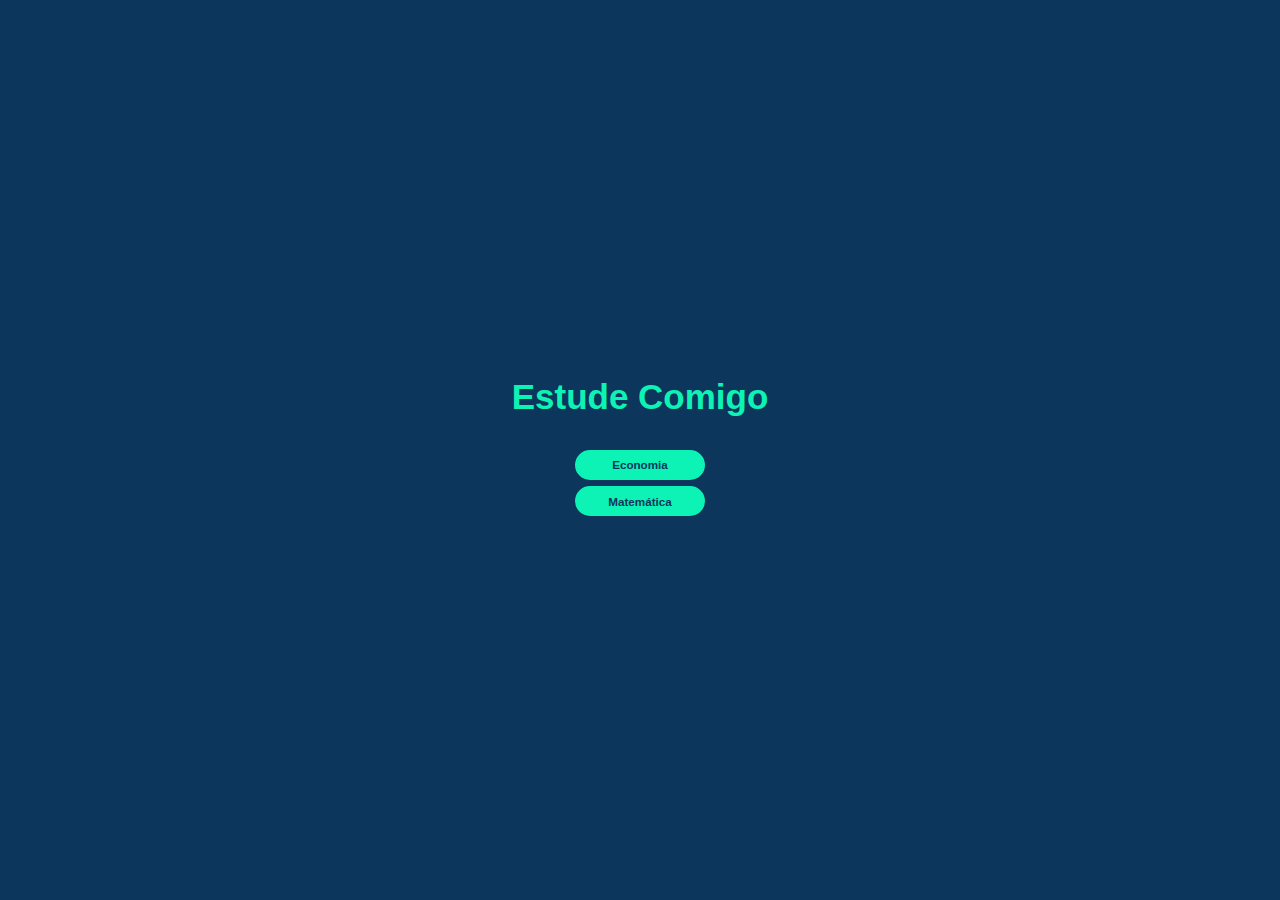
==== index.html @ 4898ab63 "feat: :rocket: add main modeal" ====
<!DOCTYPE html>
<html lang="en">
  <head>
    <meta charset="UTF-8" />
    <meta name="viewport" content="width=device-width, initial-scale=1.0" />
    <meta http-equiv="X-UA-Compatible" content="ie=edge" />
    <title>Estude Comigo</title>
    <link rel="stylesheet" href="./project/app.css" />
  </head>
  <body>
    <div class="container">
      <div id="home" class="flex-center flex-column">
        <h1>Estude Comigo</h1>
        <a class="btn" href="./project/economia.html">Economia</a>
        <a class="btn" href="./project/matematica.html">Matemática</a>
      </div>
    </div>
  </body>
</html>
---- project/app.css ----
:root {
  background-color: #0c365c;
  font-size: 40.5%;
}

* {
  box-sizing: border-box;
  font-family: Arial, Helvetica, sans-serif;
  margin: 0;
  padding: 0;
  color: #0c365c;
}

h1,
h2,
h3,
h4 {
  margin-bottom: 1rem;
}

h1 {
  text-align: center;
  font-size: 5.4rem;
  color: #0df2b5;
  margin-bottom: 5rem;
}

h1 > span {
  font-size: 2.4rem;
  font-weight: 500;
}

h2 {
  color: whitesmoke;
  font-size: 3.6rem;
  margin-bottom: 4rem;
  font-weight: 700;
}

h3 {
  font-size: 2.8rem;
  font-weight: 500;
}

/* UTILITIES */

.container {
  width: 100vw;
  height: 100vh;
  display: flex;
  justify-content: center;
  align-items: center;
  max-width: 80rem;
  margin: 0 auto;
  padding: 2rem;
}

.container > * {
  width: 100%;
}

.flex-column {
  display: flex;
  flex-direction: column;
}

.flex-center {
  justify-content: center;
  align-items: center;
}

.justify-center {
  justify-content: center;
}

.text-center {
  text-align: center;
}

.hidden {
  display: none;
}

/* BUTTONS */
.btn {
  border-style: solid;
  border-width: 2px;
  border-color: #0df2b5;
  border-radius: 80px;
  font-size: 1.8rem;
  padding: 1rem 0;
  width: 20rem;
  text-align: center;
  margin-bottom: 1rem;
  text-decoration: none;
  color: #0c365c;
  font-weight: bold;
  background-color: #0df2b5;
}

.btn:hover {
  cursor: pointer;
  box-shadow: 0 0.4rem 1.4rem 0 rgba(86, 185, 235, 0.5);
  transform: translateY(-0.1rem);
  transition: transform 150ms;
}

.btn[disabled]:hover {
  cursor: not-allowed;
  box-shadow: none;
  transform: none;
}

/* FORMS */
form {
  width: 100%;
  display: flex;
  flex-direction: column;
  align-items: center;
}

input {
  margin-bottom: 1rem;
  width: 20rem;
  padding: 1.5rem;
  font-size: 1.8rem;
  border: none;
  box-shadow: 0 0.1rem 1.4rem 0 rgba(86, 185, 235, 0.5);
}

input::placeholder {
  color: #aaa;
}
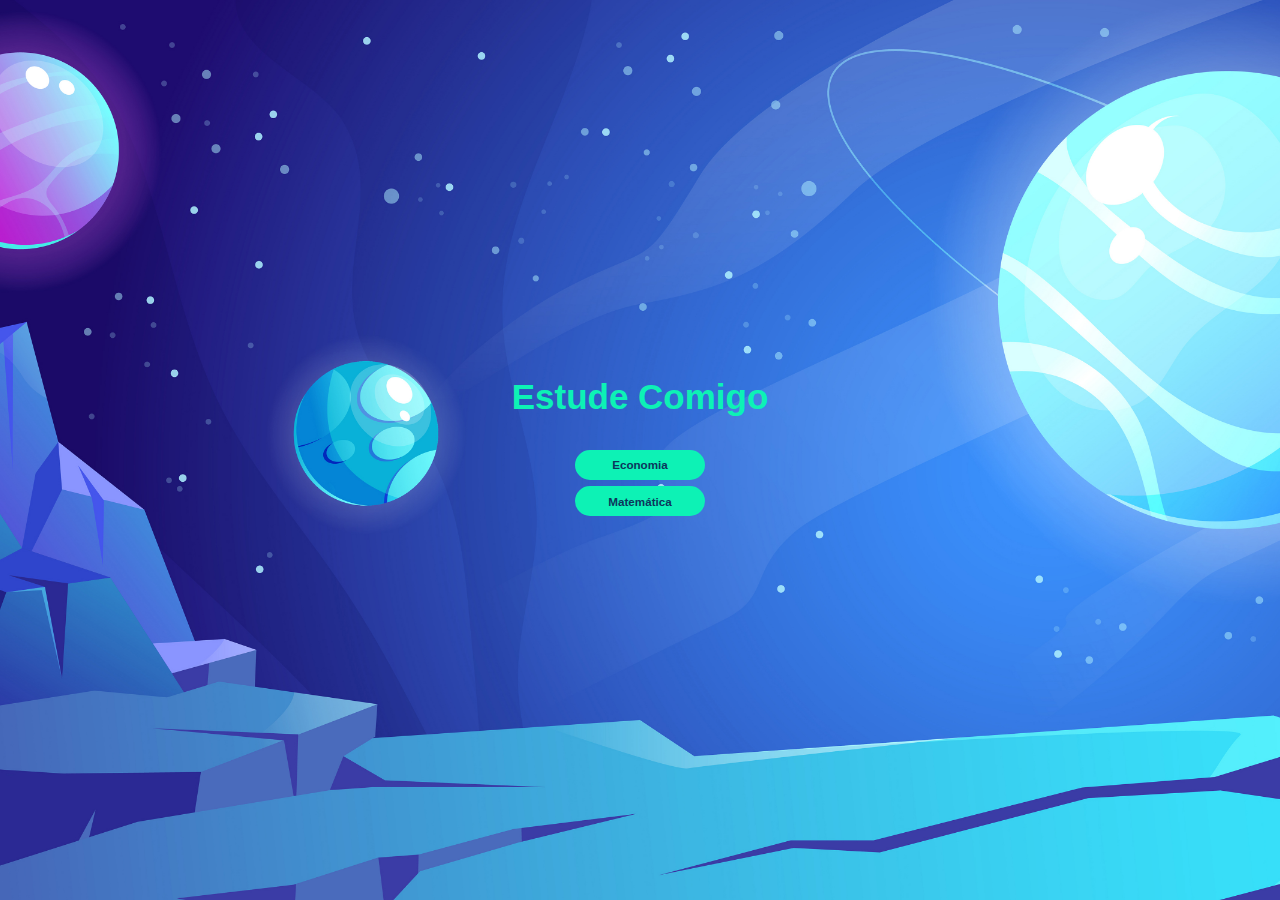
==== commit c0d6cd05: "feat: rocket: add model images" ====
--- a/index.html
+++ b/index.html
@@ -8,11 +8,31 @@
     <link rel="stylesheet" href="./project/app.css" />
   </head>
   <body>
+    <style>
+      body {
+        background: url('space_image_2.jpg') no-repeat center center fixed; 
+        background-size: cover;
+      }
+      @media (min-width: 1600px)
+      {
+          body {
+            background: url('space_image_3.jpg') no-repeat center center fixed; 
+            background-size: cover;
+        }
+      }
+      @media (min-width: 1920px)
+      {
+          body {
+            background: url('space_image_4.jpg') no-repeat center center fixed; 
+            background-size: cover;
+        }
+      }
+      </style>
     <div class="container">
       <div id="home" class="flex-center flex-column">
         <h1>Estude Comigo</h1>
-        <a class="btn" href="./project/economia.html">Economia</a>
-        <a class="btn" href="./project/matematica.html">Matemática</a>
+        <a class="btn" href="./project/subjects/economia/core/economia.html">Economia</a>
+        <a class="btn" href="./project/subjects/matematica/core/matematica.html">Matemática</a>
       </div>
     </div>
   </body>
--- a/project/app.css
+++ b/project/app.css
@@ -57,6 +57,12 @@
 
 .container > * {
   width: 100%;
+}
+
+.score-final{
+  color: whitesmoke;
+  font-size: 3.6rem;
+  padding-bottom: 2rem;
 }
 
 .flex-column {
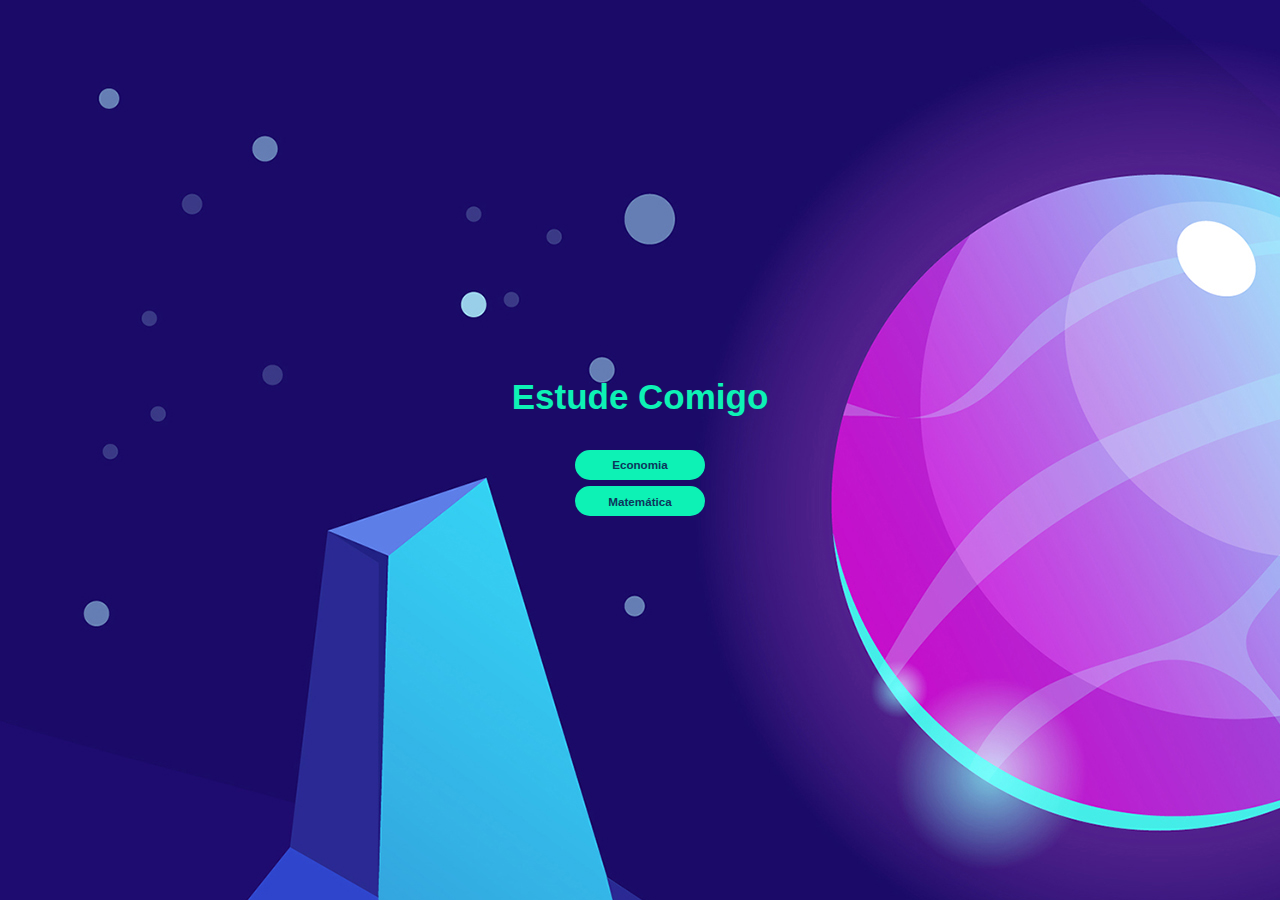
==== commit b7650d98: "feat: :rocket: add template for imagens in css" ====
--- a/index.html
+++ b/index.html
@@ -8,26 +8,6 @@
     <link rel="stylesheet" href="./project/app.css" />
   </head>
   <body>
-    <style>
-      body {
-        background: url('space_image_2.jpg') no-repeat center center fixed; 
-        background-size: cover;
-      }
-      @media (min-width: 1600px)
-      {
-          body {
-            background: url('space_image_3.jpg') no-repeat center center fixed; 
-            background-size: cover;
-        }
-      }
-      @media (min-width: 1920px)
-      {
-          body {
-            background: url('space_image_4.jpg') no-repeat center center fixed; 
-            background-size: cover;
-        }
-      }
-      </style>
     <div class="container">
       <div id="home" class="flex-center flex-column">
         <h1>Estude Comigo</h1>
--- a/project/app.css
+++ b/project/app.css
@@ -137,3 +137,64 @@
 input::placeholder {
   color: #aaa;
 }
+
+/*background images*/
+
+body {
+  background: url('./images/space_image_2.jpg') no-repeat; 
+  /* background-size: cover; */
+}
+@media (min-width: 1600px)
+{
+    body {
+      background: url('./images/space_image_3.jpg') no-repeat center center fixed; 
+      background-size: cover;
+  }
+}
+@media (min-width: 1920px)
+{
+    body {
+      background: url('./images/space_image_4.jpg') no-repeat center center fixed; 
+      background-size: cover;
+  }
+}
+
+/*
+For PC
+*/
+
+/*	=============================	Initial Screen - PC	=============================	*/
+
+/*	=============================	Economia - PC	=============================	*/
+
+/*	=============================	Economia 1 - PC	=============================	*/
+
+/*	=============================	Economia 2 - PC	=============================	*/
+
+/*	=============================	Matematica - PC	=============================	*/
+
+/*	=============================	Matematica 1 - PC	=============================	*/
+
+/*	=============================	Matematica 2 - PC	=============================	*/
+
+/*	=============================	Economia End - PC	=============================	*/
+
+/*
+For Cellphone
+*/
+
+/*	=============================	Initial Screen - Cell	=============================	*/
+
+/*	=============================	Economia - Cell	=============================	*/
+
+/*	=============================	Economia 1 - Cell	=============================	*/
+
+/*	=============================	Economia 2 - Cell	=============================	*/
+
+/*	=============================	Matematica - Cell	=============================	*/
+
+/*	=============================	Matematica 1 - Cell	=============================	*/
+
+/*	=============================	Matematica 2 - Cell	=============================	*/
+
+/*	=============================	Economia End - Cell	=============================	*/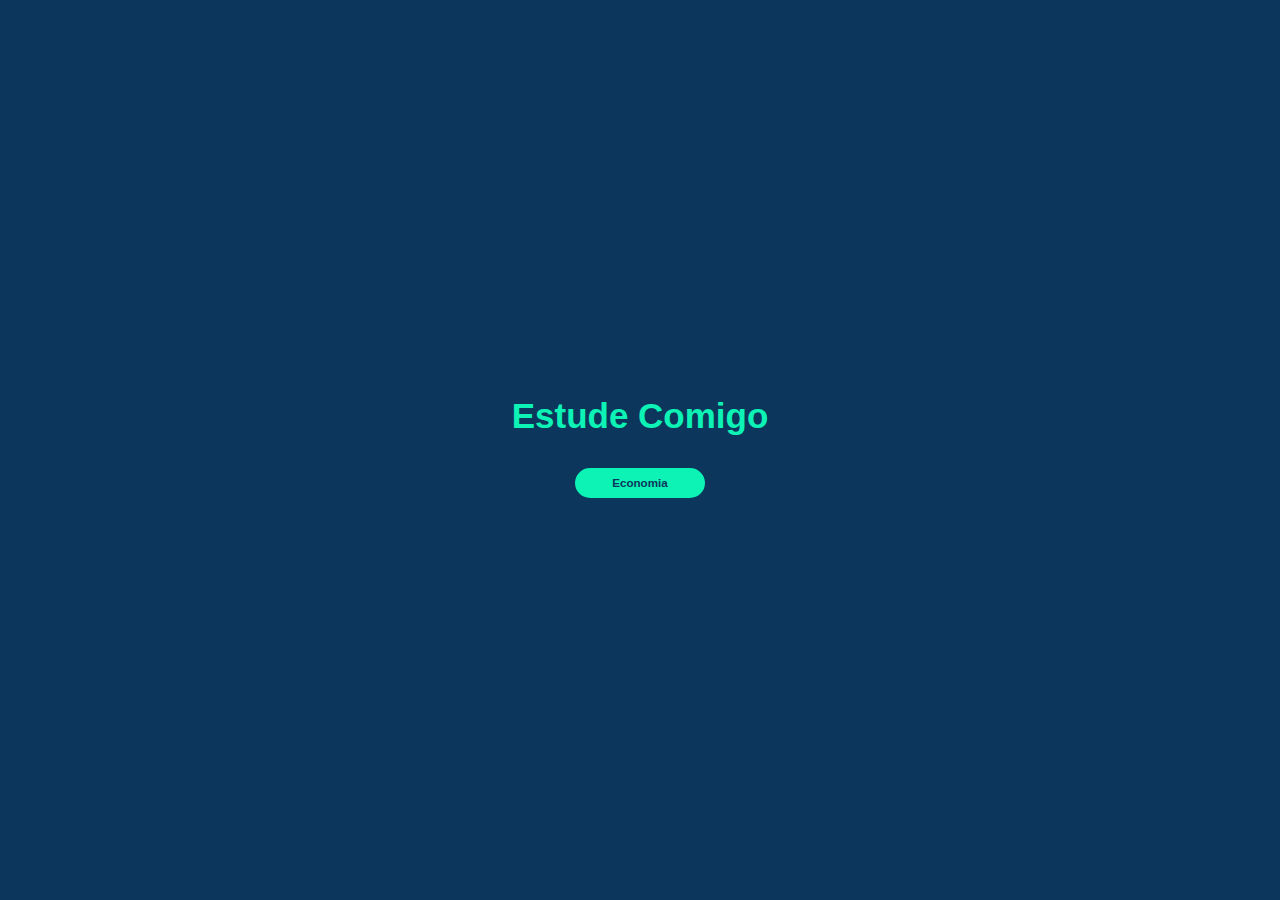
==== commit 3419ea3f: "fix: :hammer: remove math routes" ====
--- a/index.html
+++ b/index.html
@@ -12,7 +12,7 @@
       <div id="home" class="flex-center flex-column">
         <h1>Estude Comigo</h1>
         <a class="btn" href="./project/subjects/economia/core/economia.html">Economia</a>
-        <a class="btn" href="./project/subjects/matematica/core/matematica.html">Matemática</a>
+        <!-- <a class="btn" href="./project/subjects/matematica/core/matematica.html">Matemática</a> -->
       </div>
     </div>
   </body>
--- a/project/app.css
+++ b/project/app.css
@@ -138,34 +138,28 @@
   color: #aaa;
 }
 
-/*background images*/
-
-body {
-  background: url('./images/space_image_2.jpg') no-repeat; 
-  /* background-size: cover; */
-}
-@media (min-width: 1600px)
-{
-    body {
-      background: url('./images/space_image_3.jpg') no-repeat center center fixed; 
-      background-size: cover;
-  }
-}
-@media (min-width: 1920px)
-{
-    body {
-      background: url('./images/space_image_4.jpg') no-repeat center center fixed; 
-      background-size: cover;
-  }
-}
-
 /*
 For PC
 */
 
 /*	=============================	Initial Screen - PC	=============================	*/
+@media (min-width: 1920px)
+{
+    body {
+		background: url('./images/pc-images/space_image_5.jpg') no-repeat center center fixed; 
+		background-size: cover;
+  }
+}
 
-/*	=============================	Economia - PC	=============================	*/
+/*	=============================	Initial Screen - Cell	=============================	*/
+@media (max-width: 1000px)
+{
+    body {
+      background: url('./images/pc-images/space_image_5.jpg') no-repeat center center fixed; 
+      background-size: cover;
+  }
+}
+
 
 /*	=============================	Economia 1 - PC	=============================	*/
 
